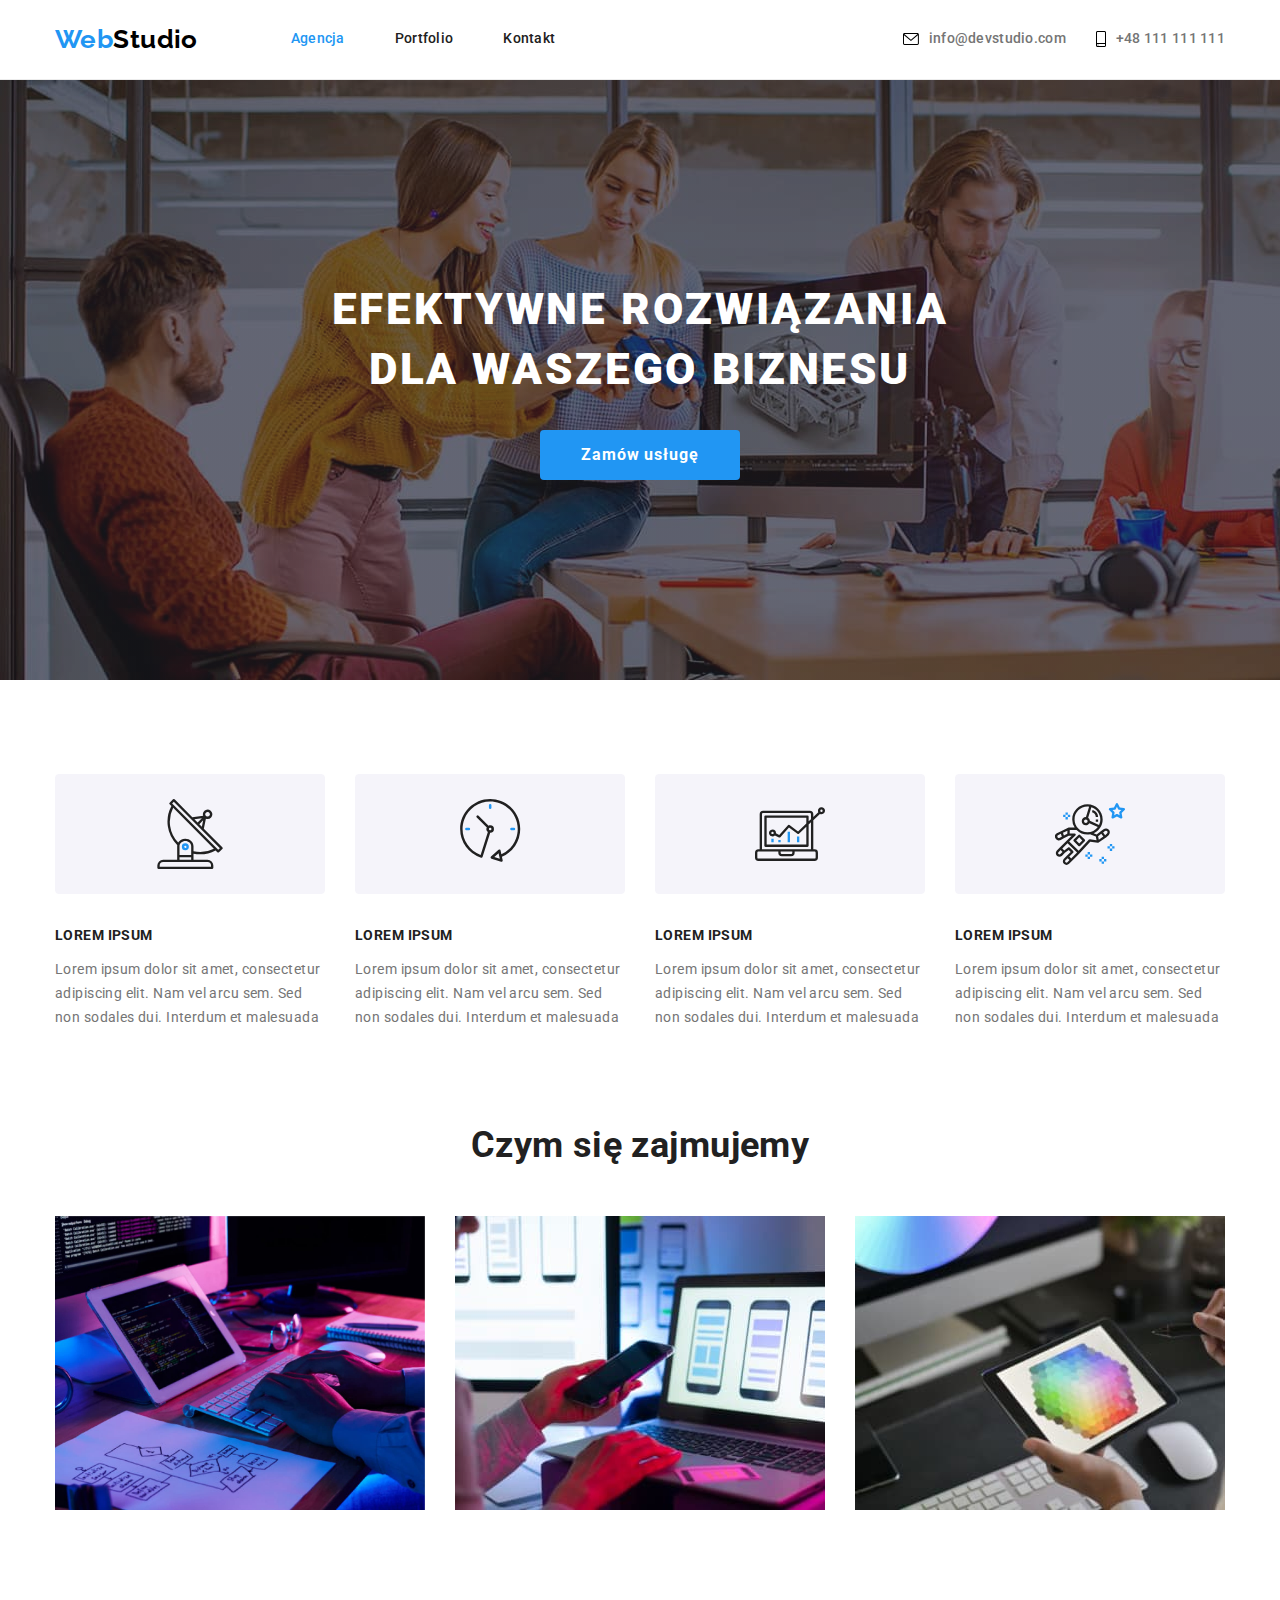
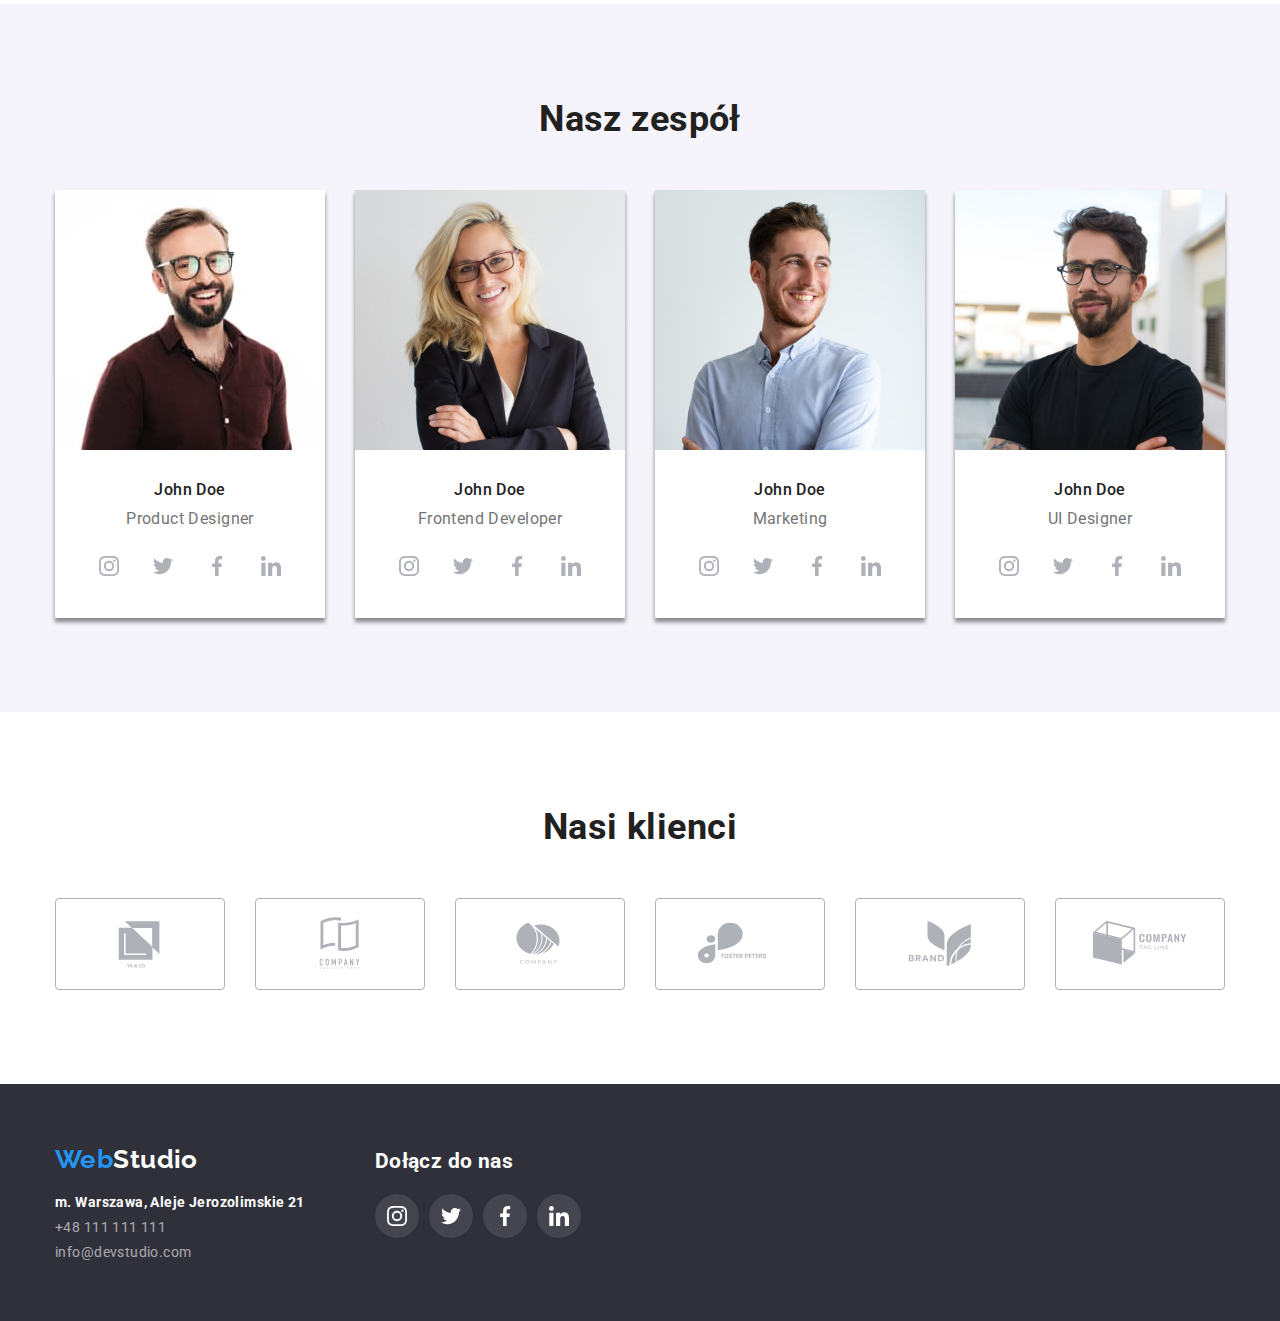
==== index.html @ 37c24026 "clone" ====
<!DOCTYPE html>
<html lang="en">

<head>
  <meta charset="UTF-8" />
  <meta http-equiv="X-UA-Compatible" content="IE=edge" />
  <meta name="viewport" content="width=device-width, initial-scale=1.0" />
  <title>Web Studio</title>
  <link rel="preconnect" href="https://fonts.gstatic.com" />
  <link href="https://fonts.googleapis.com/css2?family=Raleway:wght@700&family=Roboto:wght@400;500;700;900&display=swap"
    rel="stylesheet" />
  <link rel="stylesheet"
    href="https://cdnjs.cloudflare.com/ajax/libs/modern-normalize/1.0.0/modern-normalize.min.css" />

  <link rel="stylesheet" href="./css/styles.css" />
</head>

<body>
  <!--Header-->
  <header class="header">
    <div class="container header-container">
      <nav class="navigation">
        <a class="logo" href="./index.html">
          <span class="logo-style">Web</span>Studio</a>
        <ul class="site-nav link-ul section-item">
          <li class="section-nav">
            <a class="site-nav current link-a-href" href="./index.html">Agencja</a>
          </li>
          <li class="section-nav">
            <a class="site-nav link-a-href" href="./portfolio.html">Portfolio</a>
          </li>
          <li class="section-nav">
            <a class="site-nav link-a-href" href="#">Kontakt</a>
          </li>
        </ul>
      </nav>
      <ul class="contact link-ul section-item section-list">
        <li class="contact-link contact-item">
          <a href="mailto:info@devstudio.com" class="mail-active link-a-href">
            <svg class="contacts-icon mail" width="16" height="12">
              <use href="./images/sprite/icons.svg#icon-envelope"></use>
            </svg>
            info@devstudio.com</a>
        </li>
        <li class="contact-phone contact-item">
          <a href="tel:+48 111 111 111" class="phone-active link-a-href">
            <svg class="contacts-icon phone" width="10" height="16">
              <use href="./images/sprite/icons.svg#icon-smartphone"></use>
            </svg>
            +48 111 111 111</a>
        </li>
      </ul>
    </div>
  </header>

  <!--Main-->
  <section class="hero">
    <div class="container">
      <h1 class="hero-title">Efektywne rozwiązania dla waszego biznesu</h1>
      <button type="button" class="button">Zamów usługę</button>
    </div>
  </section>
  
  <section class="section">
    <div class="container">
  
      <ul class="link-ul section-item section-ul-headline">
        <li class="section-li">
          <div class="headline-div">
            <svg class="headline-icon" width="70" height="70">
              <use href="./images/sprite/icons.svg#icon-antenna"></use>
            </svg>
          </div>
          <h3 class="section-headline">LOREM IPSUM</h3>
          <p class="section-text">
            Lorem ipsum dolor sit amet, consectetur adipiscing elit.
            Nam vel arcu sem. Sed non sodales dui. Interdum et malesuada
          </p>
        </li>
        <li class="section-li">
          <div class="headline-div">
            <svg class="headline-icon" width="70" height="70">
              <use href="./images/sprite/icons.svg#icon-clock"></use>
            </svg>
          </div>
          <h3 class="section-headline">LOREM IPSUM</h3>
          <p class="section-text">
            Lorem ipsum dolor sit amet, consectetur adipiscing elit.
            Nam vel arcu sem. Sed non sodales dui. Interdum et malesuada
          </p>
        </li>
        <li class="section-li">
          <div class="headline-div">
            <svg class="headline-icon" width="70" height="70">
              <use href="./images/sprite/icons.svg#icon-diagram"></use>
            </svg>
          </div>
          <h3 class="section-headline">LOREM IPSUM</h3>
          <p class="section-text">
            Lorem ipsum dolor sit amet, consectetur adipiscing elit.
            Nam vel arcu sem. Sed non sodales dui. Interdum et malesuada
          </p>
        </li>
        <li class="section-li">
          <div class="headline-div">
            <svg class="headline-icon" width="70" height="70">
              <use href="./images/sprite/icons.svg#icon-astronaut"></use>
            </svg>
          </div>
          <h3 class="section-headline">LOREM IPSUM</h3>
          <p class="section-text">
            Lorem ipsum dolor sit amet, consectetur adipiscing elit.
            Nam vel arcu sem. Sed non sodales dui. Interdum et malesuada
          </p>
        </li>
      </ul>
    </div>
  </section>
  
  <section class="section section-padding">
    <div class="container">
      <h2 class="section-title wort-item">Czym się zajmujemy</h2>
      <ul class="link-ul section-item section-ul-photo">
        <li class="section-photo">
          <img src="./images/box-1.jpg" alt="biurko" width="370" height="294" />
        </li>
        <li class="section-photo">
          <img src="./images/box-2.jpg" alt="laptop" width="370" height="294" />
        </li>
        <li class="section-photo">
          <img src="./images/box-3.jpg" alt="tablet" width="370" height="294" />
        </li>
      </ul>
    </div>
  </section>
  
  <section class="section comand-fon">
    <div class="container">
      <h2 class="section-title comand-item">Nasz zespół</h2>
      <ul class="link-ul section-item section-ul-team">
        <li class="section-team">
          <img src="./images/img-4.jpg" alt="Product Designer" width="270" height="260" />
          <div class="team-box">
            <h3 class="section-title-name">John Doe</h3>
            <p lang="eu" class="section-text-name">Product Designer</p>
            <ul class="link-ul team-box-link">
              <li class="section-web">
                <a class="contacts-link" href="#" aria-label="Link do instagram">
                  <svg class="contact-icon" width="20" height="20">
                    <use href="./images/sprite/icons.svg#icon-instagram"></use>
                  </svg>
                </a>
              </li>
              <li class="section-web">
                <a class="contacts-link" href="#" aria-label="Link do Twitter">
                  <svg class="contact-icon" width="20" height="20">
                    <use href="./images/sprite/icons.svg#icon-twitter"></use>
                  </svg>
                </a>
              </li>
  
              <li class="section-web">
                <a class="contacts-link" href="#" aria-label="Link do Facebook">
                  <svg class="contact-icon" width="20" height="20">
                    <use href="./images/sprite/icons.svg#icon-facebook"></use>
                  </svg>
                </a>
              </li>
  
              <li class="section-web">
                <a class="contacts-link" href="#" aria-label="Link do Linkedin">
                  <svg class="contact-icon" width="20" height="20">
                    <use href="./images/sprite/icons.svg#icon-linkedin"></use>
                  </svg>
                </a>
              </li>
            </ul>
          </div>
        </li>
        <li class="section-team">
          <img src="./images/img-2.jpg" alt="Frontend Developer" width="270" height="260" />
          <div class="team-box">
            <h3 class="section-title-name">John Doe</h3>
            <p lang="eu" class="section-text-name">Frontend Developer</p>
            <ul class="link-ul team-box-link">
              <li class="section-web">
                <a class="contacts-link" href="#" aria-label="Link do Instagram">
                  <svg class="contact-icon" width="20" height="20">
                    <use href="./images/sprite/icons.svg#icon-instagram"></use>
                  </svg>
                </a>
              </li>
              <li class="section-web">
                <a class="contacts-link" href="#" aria-label="Link do twitter">
                  <svg class="contact-icon" width="20" height="20">
                    <use href="./images/sprite/icons.svg#icon-twitter"></use>
                  </svg>
                </a>
              </li>
  
              <li class="section-web">
                <a class="contacts-link" href="#" aria-label="Link do Facebook">
                  <svg class="contact-icon" width="20" height="20">
                    <use href="./images/sprite/icons.svg#icon-facebook"></use>
                  </svg>
                </a>
              </li>
  
              <li class="section-web">
                <a class="contacts-link" href="#" aria-label="Link do Linkedin">
                  <svg class="contact-icon" width="20" height="20">
                    <use href="./images/sprite/icons.svg#icon-linkedin"></use>
                  </svg>
                </a>
              </li>
            </ul>
          </div>
        </li>
        <li class="section-team">
          <img src="./images/img-1.jpg" alt="Marketing" width="270" height="260" />
          <div class="team-box">
            <h3 class="section-title-name">John Doe</h3>
            <p lang="eu" class="section-text-name">Marketing</p>
            <ul class="link-ul team-box-link">
              <li class="section-web">
                <a class="contacts-link" href="#" aria-label="Link do Instagram">
                  <svg class="contact-icon" width="20" height="20">
                    <use href="./images/sprite/icons.svg#icon-instagram"></use>
                  </svg>
                </a>
              </li>
              <li class="section-web">
                <a class="contacts-link" href="#" aria-label="Link do Twitter">
                  <svg class="contact-icon" width="20" height="20">
                    <use href="./images/sprite/icons.svg#icon-twitter"></use>
                  </svg>
                </a>
              </li>
  
              <li class="section-web">
                <a class="contacts-link" href="#" aria-label="Link do Facebook">
                  <svg class="contact-icon" width="20" height="20">
                    <use href="./images/sprite/icons.svg#icon-facebook"></use>
                  </svg>
                </a>
              </li>
  
              <li class="section-web">
                <a class="contacts-link" href="#" aria-label="Link do Linkedin">
                  <svg class="contact-icon" width="20" height="20">
                    <use href="./images/sprite/icons.svg#icon-linkedin"></use>
                  </svg>
                </a>
              </li>
            </ul>
          </div>
        </li>
        <li class="section-team">
          <img src="./images/img-3.jpg" alt="UI Designer" width="270" height="260" />
          <div class="team-box">
            <h3 class="section-title-name">John Doe</h3>
            <p lang="eu" class="section-text-name">UI Designer</p>
            <ul class="link-ul team-box-link">
              <li class="section-web">
                <a class="contacts-link" href="#" aria-label="Link do Instagram">
                  <svg class="contact-icon" width="20" height="20">
                    <use href="./images/sprite/icons.svg#icon-instagram"></use>
                  </svg>
                </a>
              </li>
              <li class="section-web">
                <a class="contacts-link" href="#" aria-label="Link do Twitter">
                  <svg class="contact-icon" width="20" height="20">
                    <use href="./images/sprite/icons.svg#icon-twitter"></use>
                  </svg>
                </a>
              </li>
  
              <li class="section-web">
                <a class="contacts-link" href="#" aria-label="Link do Facebook">
                  <svg class="contact-icon" width="20" height="20">
                    <use href="./images/sprite/icons.svg#icon-facebook"></use>
                  </svg>
                </a>
              </li>
  
              <li class="section-web">
                <a class="contacts-link" href="#" aria-label="Link do Linkedin">
                  <svg class="contact-icon" width="20" height="20">
                    <use href="./images/sprite/icons.svg#icon-linkedin"></use>
                  </svg>
                </a>
              </li>
            </ul>
          </div>
        </li>
      </ul>
    </div>
  </section>
  
  <!-- Partners -->
  <section class="partner section">
    <div class="container">
      <h2 class="title-partner">Nasi klienci</h2>
      <ul class="link-ul item-partner">
        <li class="section-partner">
          <a href="./" class="partnet-link">
            <svg class="link-icon" width="106" height="60">
              <use href="./images/sprite/icons.svg#icon-logo-sixth"></use>
            </svg>
          </a>
        </li>
        <li class="section-partner">
          <a href="./" class="partnet-link">
            <svg class="link-icon" width="106" height="60">
              <use href="./images/sprite/icons.svg#icon-logo-fifth"></use>
            </svg>
          </a>
        </li>
        <li class="section-partner">
          <a href="./" class="partnet-link">
            <svg class="link-icon" width="106" height="60">
              <use href="./images/sprite/icons.svg#icon-logo-fourth"></use>
            </svg>
          </a>
        </li>
        <li class="section-partner">
          <a href="./" class="partnet-link">
            <svg class="link-icon" width="106" height="60">
              <use href="./images/sprite/icons.svg#icon-logo-third"></use>
            </svg>
          </a>
        </li>
        <li class="section-partner">
          <a href="./" class="partnet-link">
            <svg class="link-icon" width="106" height="60">
              <use href="./images/sprite/icons.svg#icon-logo-second"></use>
            </svg>
          </a>
        </li>
        <li class="section-partner">
          <a href="./" class="partnet-link">
            <svg class="link-icon" width="106" height="60">
              <use href="./images/sprite/icons.svg#icon-logo-first"></use>
            </svg>
          </a>
        </li>
      </ul>
    </div>
  </section>
  </main>

  <!--footer-->
      <footer class="footer">
        <div class="container box">
          <div class="box-one">
            <a class="logo-footer" href="./index.html">
              <span class="logo-style">Web</span>Studio</a>
            <address>
              <ul class="link-ul section-item-footer">
                <li class="footer-text section-footer">
                  <a href="https://goo.gl/maps/VcPTf6uv3HtVNKEU8" target="_blank" rel="noopener noreferrer"
                    class="footer-address link-a-href">m. Warszawa, Aleje Jerozolimskie 21
                  </a>
                </li>
                <li class="section-footer">
                  <a href="tel:+48111111111" class="footer-phone link-a-href">+48 111 111 111</a>
                </li>
                <li class="section-footer">
                  <a href="mailto:info@example.com" class="footer-mail link-a-href">info@devstudio.com</a>
                </li>
              </ul>
            </address>
          </div>
      
          <div class="container-join">
            <h2 class="footer-text">Dołącz do nas</h2>
            <ul class="link-ul join-ul section-item-footer">
              <li class="join-title section-footer">
                <a class="join-link" href="#" aria-label="link do Instagram">
                  <svg class="join-icon" width="20" height="20">
                    <use href="./images/sprite/icons.svg#icon-instagram"></use>
                  </svg>
                </a>
              </li>
              <li class="join-title section-footer">
                <a class="join-link" href="#" aria-label="link do Twitter">
                  <svg class="join-icon" width="20" height="20">
                    <use href="./images/sprite/icons.svg#icon-twitter"></use>
                  </svg>
                </a>
              </li>
              <li class="join-title section-footer">
                <a class="join-link" href="#" aria-label="link do Facebook">
                  <svg class="join-icon" width="20" height="20">
                    <use href="./images/sprite/icons.svg#icon-facebook"></use>
                  </svg>
                </a>
              </li>
              <li class="join-title section-footer">
                <a class="join-link" href="#" aria-label="Link do Linkedin">
                  <svg class="join-icon" width="20" height="20">
                    <use href="./images/sprite/icons.svg#icon-linkedin"></use>
                  </svg>
                </a>
              </li>
            </ul>
          </div>
        </div>
      </footer>
</body>

</html>
---- css/styles.css ----
:root {
  --accent-color: #2196f3;
  --primary-text-color: #757575;
  --section-text-color: #212121;
  --primary-white-color: #ffffff;
  --primary-black-color: #000000;
  --primary-heder-footer-color: #2f303a;
  --button-second-color: #188ce8;
  --button-galery-box: #f5f4fa;
  --border-color: #ececec;
  --border-second-color: #afb1b8;
  --main-font: 'Roboto', sans-serif;
  --secondary-font: 'Raleway', sans-serif;
}

body {
  color: var(--primary-text-color);
  font-family: var(--main-font), sans-serif;
  font-weight: 400;
  font-size: 14px;
  line-height: 1.14;
  letter-spacing: 0.03em;
  list-style: none;
  text-decoration: none;
}

a,
li {
  text-decoration: none;
  list-style: none;
}

button {
  cursor: pointer;
}

/* ===geometria=== */

/* ===reset=== */
h1,
h2,
h3,
h4,
h5,
h6,
p {
  margin-top: 0;
  margin-bottom: 0;
}

ul,
ol {
  margin-top: 0;
  margin-bottom: 0;
  padding-left: 0;
}

img {
  display: block;
}

/* ===kontenery=== */

.container {
  width: 1200px;
  margin: 0 auto;
  padding-left: 15px;
  padding-right: 15px;
}

.section {
  padding-top: 94px;
}

/* nagłówek */
.header-container,
.navigation,
.section-item,
.contact-info {
  display: flex;
  align-items: center;
}

/* ===nav=== */
.site-nav {
  color: var(--section-text-color);
  font-weight: 500;
  letter-spacing: 0.02em;
  text-decoration: none;
}
.site-nav .current {
  color: var(--accent-color);
}

.site-nav:hover,
.site-nav:focus {
  color: var(--accent-color);
}

.header {
  padding-top: 24px;
  padding-bottom: 24px;
  border-bottom: 1px solid var(--border-color);
}

/*__________________________________ linki nawigacjyjne_______________________________ */
.site-nav {
  color: var(--section-text-color);
}

.mail-active,
.phone-active {
  color: var(--primary-text-color);
}

/* ______________________________________HEADER____________________________________________ */
.contact-link .mail-active,
.contact-phone .phone-active {
  font-weight: 500;
  letter-spacing: 0.02em;
}

.mail-active,
.phone-active {
  display: flex;
  align-items: center;
}

.mail-active:hover,
.mail-active:focus,
.phone-active:hover,
.phone-active:focus {
  color: var(--accent-color);
  fill: var(--accent-color);
}

/* _____________________________________kontakty HEADER___________________________________ */
.section-list {
  margin-left: auto;
}

.contact-item:not(:last-child) {
  margin-right: 30px;
}
.section-nav:not(:last-child) {
  margin-right: 50px;
}

.contacts-icon {
  margin-right: 10px;
  color: var(--primary-text-color);
}

/* _____________________________________________HERO_______________________________________ */
.hero {
  text-align: center;
  padding-top: 200px;
  padding-bottom: 200px;
  background-color: var(--primary-heder-footer-color);
  flex-grow: 1;
  background-image: linear-gradient(rgba(47, 48, 58, 0.4), rgba(47, 48, 58, 0.4)),
    url('../images/img-hero.jpg');
  background-size: cover;
  max-width: 1600px;
}

.hero-title {
  color: var(--primary-white-color);
  font-weight: 900;
  font-size: 44px;
  line-height: 1.36;
  text-transform: uppercase;
  letter-spacing: 0.06em;
  width: 696px;
  margin-bottom: 30px;
  margin-left: auto;
  margin-right: auto;
}

/* ____________________________________________BUTTONS_________________________________ */
.button {
  color: var(--primary-white-color);
  background-color: var(--accent-color);
  font-family: inherit;
  font-weight: 700;
  font-size: 16px;
  line-height: 1.9;
  letter-spacing: 0.06em;
  text-decoration: none;
  cursor: pointer;
  width: 200px;
  border-radius: 4px;
  border: none;
  padding-top: 10px;
  padding-bottom: 10px;
}

.button:hover,
.button:focus {
  color: var(--primary-white-color);
  background-color: var(--button-second-color);
}

/* _________________________________________LOGO_________________________________________ */
.logo {
  color: var(--primary-black-color);
  font-family: var(--secondary-font);
  font-weight: 700;
  font-size: 26px;
  line-height: 1.19;
  text-decoration: none;
  margin-right: 93px;
}

.logo-footer {
  color: var(--primary-white-color);
  font-family: var(--secondary-font);
  font-weight: 700;
  font-size: 26px;
  line-height: 1.19;
  text-decoration: none;
  display: block;
  margin-bottom: 20px;
}

.logo-style {
  color: var(--accent-color);
}

/* ________________________________Style tekstów w sekcjach_______________________________ */

.section-headline {
  color: var(--section-text-color);
  text-transform: uppercase;
  font-weight: 700;
  font-size: 14px;
  line-height: 1.71;
  margin-bottom: 10px;
}

.section-text {
  line-height: 1.71;
}

.section-title {
  color: var(--section-text-color);
  font-weight: 700;
  font-size: 36px;
  line-height: 1.17;
  text-align: center;
}

.section-li {
  flex-wrap: wrap;
  justify-content: space-between;
  margin-top: 30px;
  margin-left: 30px;
}

.section-ul-headline {
  margin-top: -30px;
  margin-left: -30px;
}
/* dekoracja kolorów i ikon */
.headline-flex {
  display: flex;
}

.section-li {
  margin-top: 30px;
  margin-left: 30px;
  display: block;
  justify-content: space-between;
}

.section-li {
  width: 270px;
  box-sizing: border-box;
}

.section-ul-headline {
  margin-top: -30px;
  margin-left: -30px;
}

.headline-div {
  height: 120px;
  display: flex;
  align-items: center;
  justify-content: center;
  background-color: var(--button-galery-box);
  border: 1px solid var(--button-galery-box);
  border-radius: 4px;
  margin-bottom: 30px;
}
/* ____________________________________zdjęcia______________________________________ */
.wort-item {
  margin-bottom: 50px;
}
.section-padding {
  padding-bottom: 94px;
}

.section-ul-photo {
  flex-wrap: wrap;
  justify-content: space-between;
}
.section-photo + .section-photo {
  margin-left: 30px;
}

/* _____________________Nasz zaspół_______________________ */
.comand-item {
  margin-bottom: 50px;
}
.section-team {
  flex-wrap: wrap;
  margin-top: 30px;
  margin-left: 30px;
  background-color: var(--primary-white-color);
  box-shadow: 0px 4px 4px rgba(0, 0, 0, 0.25), 0px 4px 4px rgba(0, 0, 0, 0.25);
}

.section-ul-team {
  margin-top: -30px;
  margin-left: -30px;
}

.team-box {
  padding-top: 30px;
  padding-bottom: 30px;
  padding-left: 32px;
  padding-right: 32px;
}

.team-box-link {
  display: flex;
  justify-content: space-between;
}

/* __________________________________Team______________________________________ */
.comand-fon {
  background-color: var(--button-galery-box);
  margin-bottom: 0;
  padding-bottom: 94px;
}

.section-title-name {
  color: var(--section-text-color);
  font-weight: 500;
  font-size: 16px;
  line-height: 1.19;
  text-align: center;
  margin-bottom: 10px;
}

.section-text-name {
  font-size: 16px;
  line-height: 1.19;
  text-align: center;
  margin-bottom: 16px;
}

.contact-icon {
  color: var(--border-second-color);
}

.contacts-link {
  display: flex;
  align-items: center;
  justify-content: center;
  width: 44px;
  height: 44px;
  border-radius: 50%;
  fill: #afb1b8;
}

.contact-icon:hover,
.contact-icon:focus {
  fill: var(--primary-white-color);
  color: var(--primary-white-color);
}

.contacts-link:hover,
.contacts-link:focus {
  background-color: var(--accent-color);
  fill: var(--primary-white-color);
}

/* nasi partnerzy */
.partner {
  margin-bottom: 0;
  padding-bottom: 94px;
}

.title-partner {
  color: var(--section-text-color);
  font-weight: 700;
  font-size: 36px;
  line-height: 1.17;
  text-align: center;
  margin-bottom: 50px;
}

.item-partner {
  display: flex;
  justify-content: space-between;
  margin-left: -30px;
}

.section-partner {
  margin-left: 30px;
}

.partnet-link {
  fill: var(--border-second-color);
  border: 1px solid var(--border-second-color);
  border-radius: 4px;
  width: 170px;
  height: 92px;
  display: flex;
  align-items: center;
  justify-content: center;
}

.partnet-link:hover,
.partnet-link:focus {
  border-color: var(--accent-color);
  box-shadow: 0px 4px 4px rgba(0, 0, 0, 0.25), 0px 4px 4px rgba(0, 0, 0, 0.25);
  fill: var(--accent-color);
}

.link-icon {
  color: var(--border-second-color);
}
/* _______________________________________FOOTER__________________________ */

.section-footer:not(:last-child) {
  margin-bottom: 9px;
}

/* _____________________________________FOOTER_____________________________________________*/
.footer {
  background-color: var(--primary-heder-footer-color);
  margin-left: auto;
  margin-right: auto;
  padding-top: 60px;
  padding-bottom: 60px;
}

.footer-address {
  color: var(--primary-white-color);
}
.footer-phone,
.footer-mail {
  color: rgba(255, 255, 255, 0.6);
}

.footer-address,
.footer-phone,
.footer-mail {
  font-style: normal;
  text-decoration: none;
}

.footer-address:hover,
.footer-address:focus,
.footer-phone:hover,
.footer-phone:focus,
.footer-mail:hover,
.footer-mail:focus {
  color: var(--accent-color);
  text-decoration: none;
}

.footer-text {
  font-weight: 700;
  margin-bottom: 20px;
  color: var(--primary-white-color);
}
.box {
  display: flex;
  align-items: baseline;
}

.box-one {
  margin-right: 70px;
}

.join-ul {
  display: flex;
}

.join-link {
  display: flex;
  align-items: center;
  justify-content: center;
  width: 44px;
  height: 44px;
  border-radius: 50%;
  fill: var(--primary-white-color);
}

.join-icon {
  color: var(--primary-white-color);
}

.join-title {
  width: 44px;
  height: 44px;
  margin-right: 10px;
  border-radius: 50%;
  background: rgba(255, 255, 255, 0.1);
}

.join-link:hover,
.join-link:focus {
  background-color: var(--accent-color);
  fill: var(--primary-white-color);
}

/* _____________________________________nawigacja_____________________________________ */
.section-photo-item {
  padding-top: 94px;
  padding-bottom: 94px;
}

.section-ul-portfolio {
  display: flex;
  justify-content: center;
  margin-bottom: 50px;
}
.section-li-btn:not(:last-child) {
  margin-right: 8px;
}

/* _____________________________________Galery box_____________________________________*/
.galery-box {
  padding-left: 24px;
  padding-right: 24px;
  padding-top: 20px;
  padding-bottom: 20px;
  border: 1px solid var(--border-color);
  border-top: none;
}

.section-ul-galery {
  display: flex;
  flex-wrap: wrap;
  margin-top: -30px;
  margin-left: -30px;
}

.section-li-galery {
  flex-wrap: wrap;
  margin-top: 30px;
  margin-left: 30px;
}

.galery-link {
  display: block;
}

.galery-link:hover,
.galery-link:focus {
  box-shadow: 0px 1px 1px rgba(0, 0, 0, 0.12), 0px 4px 4px rgba(0, 0, 0, 0.06),
    1px 4px 6px rgba(0, 0, 0, 0.16);
}

/*_____________________________________Galeria fotosów _____________________________________ */
.section-title-galery {
  color: var(--section-text-color);
  font-weight: 700;
  font-size: 18px;
  line-height: 2;
  letter-spacing: 0.06em;
  padding-bottom: 4px;
}

.section-text-galery {
  background-color: var(--primary-white-color);
  color: var(--primary-text-color);
  font-size: 16px;
  line-height: 1.88;
}

/* _____________________________________Galeria buttonów_____________________________________ */
.button-galery {
  color: var(--section-text-color);
  background-color: var(--button-galery-box);
  font-family: inherit;
  font-weight: 500;
  font-size: 16px;
  line-height: 1.63;
  text-align: center;
  border-color: transparent;
  border-radius: 4px;
  padding: 6px 22px;
}
.button-galery:hover,
.button-galery:focus {
  color: var(--primary-white-color);
  background-color: var(--button-second-color);
  box-shadow: 0px 3px 1px rgba(0, 0, 0, 0.1), 0px 1px 2px rgba(0, 0, 0, 0.08),
    0px 2px 2px rgba(0, 0, 0, 0.12);
}
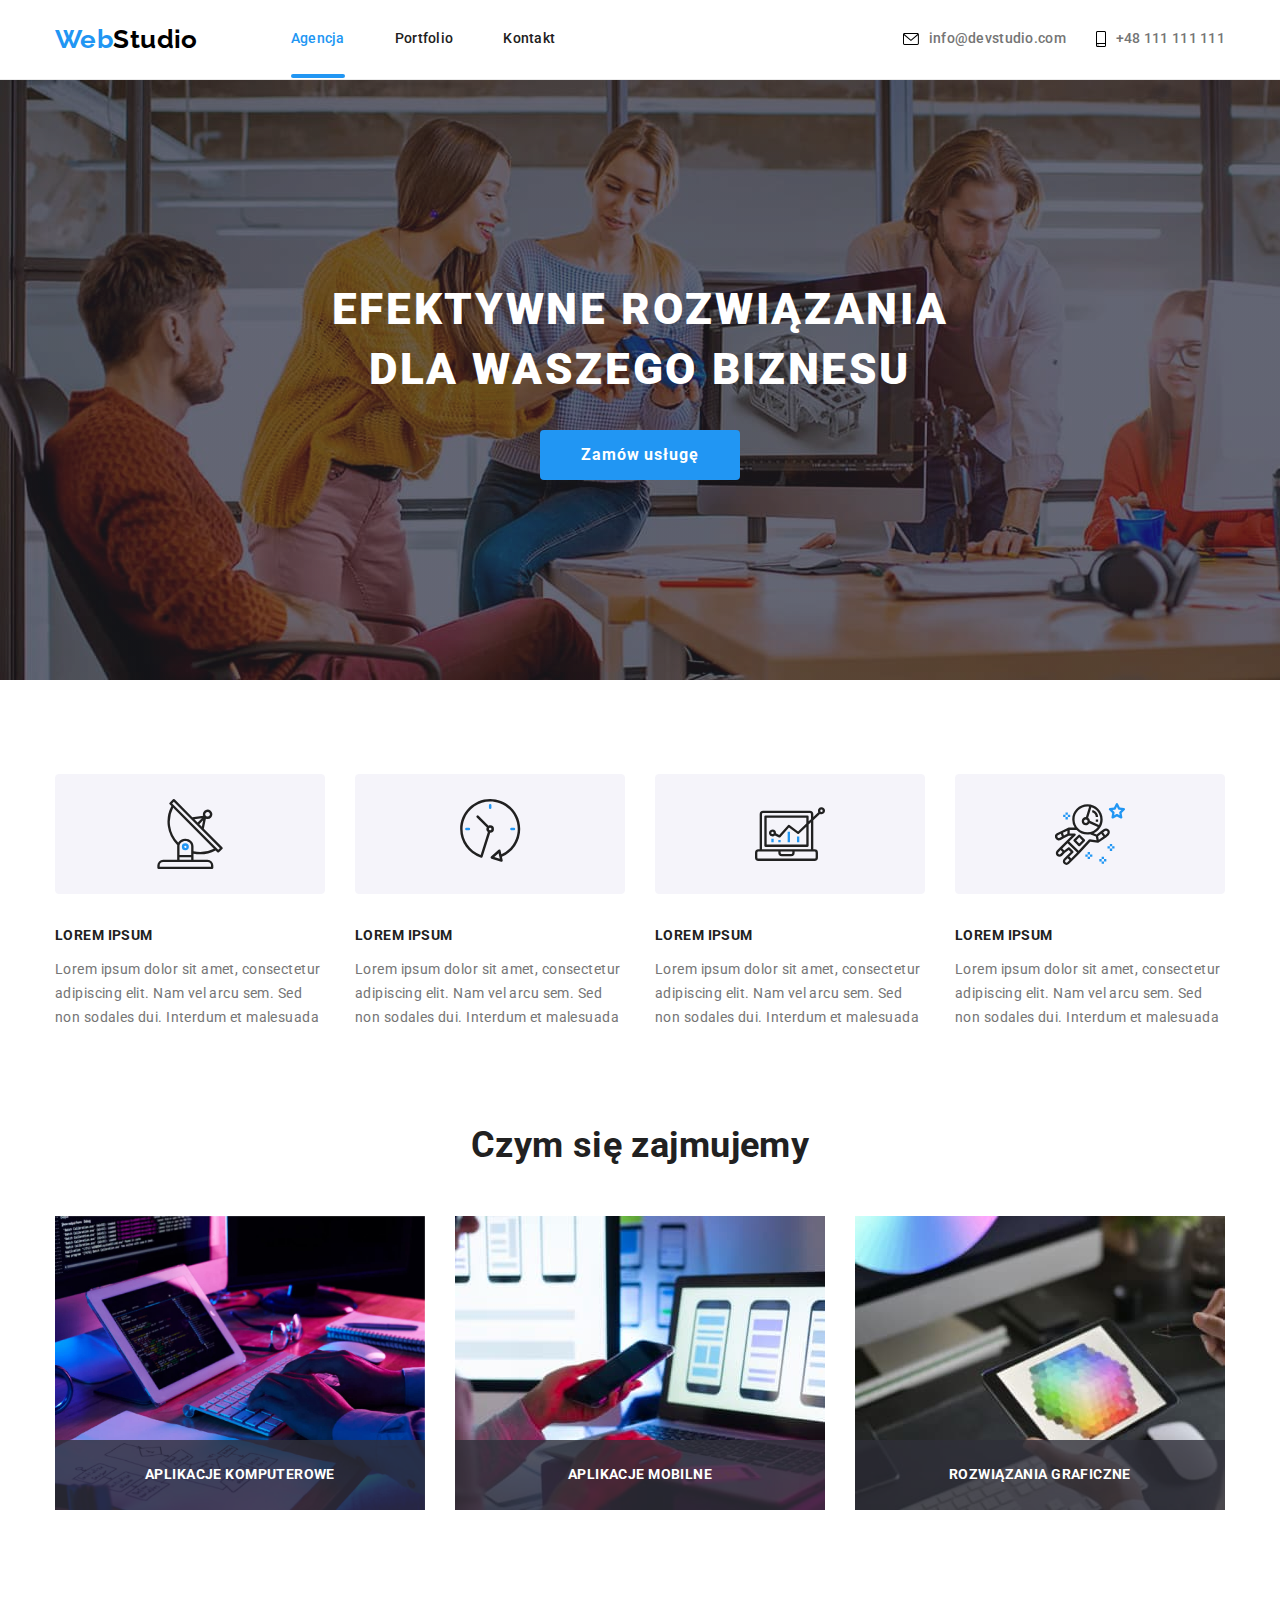
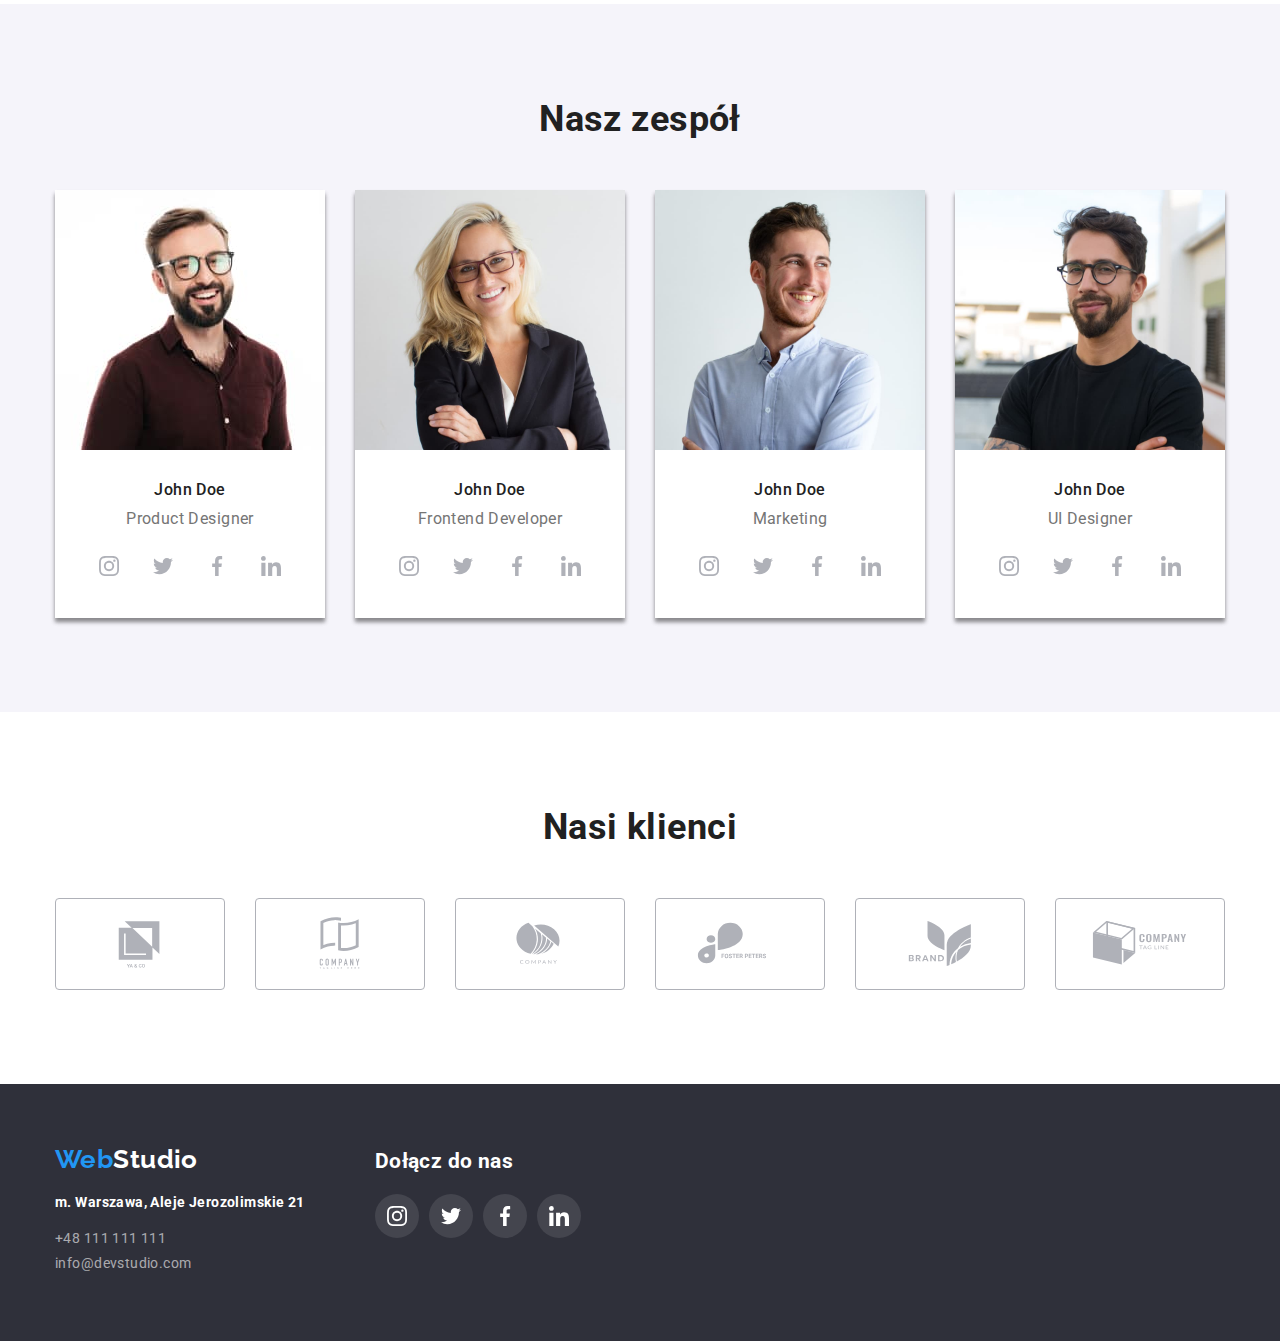
==== commit 761f1fa6: "update" ====
--- a/index.html
+++ b/index.html
@@ -24,13 +24,13 @@
           <span class="logo-style">Web</span>Studio</a>
         <ul class="site-nav link-ul section-item">
           <li class="section-nav">
-            <a class="site-nav current link-a-href" href="./index.html">Agencja</a>
+            <a class="site-nav current link-a-href section-after" href="./index.html">Agencja</a>
           </li>
           <li class="section-nav">
-            <a class="site-nav link-a-href" href="./portfolio.html">Portfolio</a>
+            <a class="site-nav link-a-href section-after" href="./portfolio.html">Portfolio</a>
           </li>
           <li class="section-nav">
-            <a class="site-nav link-a-href" href="#">Kontakt</a>
+            <a class="site-nav link-a-href section-after" href="#">Kontakt</a>
           </li>
         </ul>
       </nav>
@@ -57,13 +57,12 @@
   <section class="hero">
     <div class="container">
       <h1 class="hero-title">Efektywne rozwiązania dla waszego biznesu</h1>
-      <button type="button" class="button">Zamów usługę</button>
+      <button type="button" data-modal-open class="button">Zamów usługę</button>
     </div>
   </section>
-  
+
   <section class="section">
     <div class="container">
-  
       <ul class="link-ul section-item section-ul-headline">
         <li class="section-li">
           <div class="headline-div">
@@ -116,24 +115,34 @@
       </ul>
     </div>
   </section>
-  
+
   <section class="section section-padding">
     <div class="container">
       <h2 class="section-title wort-item">Czym się zajmujemy</h2>
       <ul class="link-ul section-item section-ul-photo">
         <li class="section-photo">
-          <img src="./images/box-1.jpg" alt="biurko" width="370" height="294" />
+          <div>
+
+            <img src="./images/box-1.jpg" alt="biurko" width="370" height="294" />
+            <p class="overlay-photo">Aplikacje komputerowe</p>
+          </div>
         </li>
         <li class="section-photo">
-          <img src="./images/box-2.jpg" alt="laptop" width="370" height="294" />
+          <div>
+            <img src="./images/box-2.jpg" alt="laptop" width="370" height="294" />
+            <p class="overlay-photo">Aplikacje mobilne</p>
+          </div>
         </li>
         <li class="section-photo">
-          <img src="./images/box-3.jpg" alt="tablet" width="370" height="294" />
+          <div>
+            <img src="./images/box-3.jpg" alt="tablet" width="370" height="294" />
+            <p class="overlay-photo">Rozwiązania graficzne</p>
+          </div>
         </li>
       </ul>
     </div>
   </section>
-  
+
   <section class="section comand-fon">
     <div class="container">
       <h2 class="section-title comand-item">Nasz zespół</h2>
@@ -158,7 +167,7 @@
                   </svg>
                 </a>
               </li>
-  
+
               <li class="section-web">
                 <a class="contacts-link" href="#" aria-label="Link do Facebook">
                   <svg class="contact-icon" width="20" height="20">
@@ -166,7 +175,7 @@
                   </svg>
                 </a>
               </li>
-  
+
               <li class="section-web">
                 <a class="contacts-link" href="#" aria-label="Link do Linkedin">
                   <svg class="contact-icon" width="20" height="20">
@@ -197,7 +206,7 @@
                   </svg>
                 </a>
               </li>
-  
+
               <li class="section-web">
                 <a class="contacts-link" href="#" aria-label="Link do Facebook">
                   <svg class="contact-icon" width="20" height="20">
@@ -205,7 +214,7 @@
                   </svg>
                 </a>
               </li>
-  
+
               <li class="section-web">
                 <a class="contacts-link" href="#" aria-label="Link do Linkedin">
                   <svg class="contact-icon" width="20" height="20">
@@ -236,7 +245,7 @@
                   </svg>
                 </a>
               </li>
-  
+
               <li class="section-web">
                 <a class="contacts-link" href="#" aria-label="Link do Facebook">
                   <svg class="contact-icon" width="20" height="20">
@@ -244,7 +253,7 @@
                   </svg>
                 </a>
               </li>
-  
+
               <li class="section-web">
                 <a class="contacts-link" href="#" aria-label="Link do Linkedin">
                   <svg class="contact-icon" width="20" height="20">
@@ -275,7 +284,7 @@
                   </svg>
                 </a>
               </li>
-  
+
               <li class="section-web">
                 <a class="contacts-link" href="#" aria-label="Link do Facebook">
                   <svg class="contact-icon" width="20" height="20">
@@ -283,7 +292,7 @@
                   </svg>
                 </a>
               </li>
-  
+
               <li class="section-web">
                 <a class="contacts-link" href="#" aria-label="Link do Linkedin">
                   <svg class="contact-icon" width="20" height="20">
@@ -297,7 +306,7 @@
       </ul>
     </div>
   </section>
-  
+
   <!-- Partners -->
   <section class="partner section">
     <div class="container">
@@ -351,63 +360,74 @@
   </main>
 
   <!--footer-->
-      <footer class="footer">
-        <div class="container box">
-          <div class="box-one">
-            <a class="logo-footer" href="./index.html">
-              <span class="logo-style">Web</span>Studio</a>
-            <address>
-              <ul class="link-ul section-item-footer">
-                <li class="footer-text section-footer">
-                  <a href="https://goo.gl/maps/VcPTf6uv3HtVNKEU8" target="_blank" rel="noopener noreferrer"
-                    class="footer-address link-a-href">m. Warszawa, Aleje Jerozolimskie 21
-                  </a>
-                </li>
-                <li class="section-footer">
-                  <a href="tel:+48111111111" class="footer-phone link-a-href">+48 111 111 111</a>
-                </li>
-                <li class="section-footer">
-                  <a href="mailto:info@example.com" class="footer-mail link-a-href">info@devstudio.com</a>
-                </li>
-              </ul>
-            </address>
-          </div>
-      
-          <div class="container-join">
-            <h2 class="footer-text">Dołącz do nas</h2>
-            <ul class="link-ul join-ul section-item-footer">
-              <li class="join-title section-footer">
-                <a class="join-link" href="#" aria-label="link do Instagram">
-                  <svg class="join-icon" width="20" height="20">
-                    <use href="./images/sprite/icons.svg#icon-instagram"></use>
-                  </svg>
-                </a>
-              </li>
-              <li class="join-title section-footer">
-                <a class="join-link" href="#" aria-label="link do Twitter">
-                  <svg class="join-icon" width="20" height="20">
-                    <use href="./images/sprite/icons.svg#icon-twitter"></use>
-                  </svg>
-                </a>
-              </li>
-              <li class="join-title section-footer">
-                <a class="join-link" href="#" aria-label="link do Facebook">
-                  <svg class="join-icon" width="20" height="20">
-                    <use href="./images/sprite/icons.svg#icon-facebook"></use>
-                  </svg>
-                </a>
-              </li>
-              <li class="join-title section-footer">
-                <a class="join-link" href="#" aria-label="Link do Linkedin">
-                  <svg class="join-icon" width="20" height="20">
-                    <use href="./images/sprite/icons.svg#icon-linkedin"></use>
-                  </svg>
-                </a>
-              </li>
-            </ul>
-          </div>
-        </div>
-      </footer>
+  <footer class="footer">
+    <div class="container box">
+      <div class="box-one">
+        <a class="logo-footer" href="./index.html">
+          <span class="logo-style">Web</span>Studio</a>
+        <address>
+          <ul class="link-ul section-item-footer">
+            <li class="footer-text section-footer">
+              <a href="https://goo.gl/maps/VcPTf6uv3HtVNKEU8" target="_blank" rel="noopener noreferrer"
+                class="footer-address link-a-href">m. Warszawa, Aleje Jerozolimskie 21
+              </a>
+            </li>
+            <li class="section-footer">
+              <a href="tel:+48111111111" class="footer-phone link-a-href">+48 111 111 111</a>
+            </li>
+            <li class="section-footer">
+              <a href="mailto:info@example.com" class="footer-mail link-a-href">info@devstudio.com</a>
+            </li>
+          </ul>
+        </address>
+      </div>
+
+      <div class="container-join">
+        <h2 class="footer-text">Dołącz do nas</h2>
+        <ul class="link-ul join-ul section-item-footer">
+          <li class="join-title section-footer">
+            <a class="join-link" href="#" aria-label="link do Instagram">
+              <svg class="join-icon" width="20" height="20">
+                <use href="./images/sprite/icons.svg#icon-instagram"></use>
+              </svg>
+            </a>
+          </li>
+          <li class="join-title section-footer">
+            <a class="join-link" href="#" aria-label="link do Twitter">
+              <svg class="join-icon" width="20" height="20">
+                <use href="./images/sprite/icons.svg#icon-twitter"></use>
+              </svg>
+            </a>
+          </li>
+          <li class="join-title section-footer">
+            <a class="join-link" href="#" aria-label="link do Facebook">
+              <svg class="join-icon" width="20" height="20">
+                <use href="./images/sprite/icons.svg#icon-facebook"></use>
+              </svg>
+            </a>
+          </li>
+          <li class="join-title section-footer">
+            <a class="join-link" href="#" aria-label="Link do Linkedin">
+              <svg class="join-icon" width="20" height="20">
+                <use href="./images/sprite/icons.svg#icon-linkedin"></use>
+              </svg>
+            </a>
+          </li>
+        </ul>
+      </div>
+    </div>
+  </footer>
+  <!--animacja-->
+  <div class="backdrop is-hidden" data-modal>
+    <div class="modal">
+      <button type="button" data-modal-close class="close-btn">
+        <svg class="join-icon" width="18" height="18">
+          <use href="./images/sprite/symbol-defs.svg#icon-close-black-18dp-2-1"></use>
+        </svg>
+      </button>
+    </div>
+  </div>
+  <script src="./js/modal.js"></script>
 </body>
 
 </html>--- a/css/styles.css
+++ b/css/styles.css
@@ -20,8 +20,6 @@
   font-size: 14px;
   line-height: 1.14;
   letter-spacing: 0.03em;
-  list-style: none;
-  text-decoration: none;
 }
 
 a,
@@ -87,9 +85,11 @@
   font-weight: 500;
   letter-spacing: 0.02em;
   text-decoration: none;
+  transition: color 250ms cubic-bezier(0.4, 0, 0.2, 1);
 }
 .site-nav .current {
   color: var(--accent-color);
+  transition: color 250ms cubic-bezier(0.4, 0, 0.2, 1);
 }
 
 .site-nav:hover,
@@ -103,6 +103,23 @@
   border-bottom: 1px solid var(--border-color);
 }
 
+/*__________________________________zastosowanie pseudoelementu_______________________*/
+
+.section-after {
+  position: relative;
+}
+
+.current::after {
+  content: ' ';
+  display: block;
+  background-color: var(--accent-color);
+  width: 100%;
+  height: 4px;
+  border-radius: 2px;
+  margin-top: 28px;
+  position: absolute;
+  bottom: -32px;
+}
 /*__________________________________ linki nawigacjyjne_______________________________ */
 .site-nav {
   color: var(--section-text-color);
@@ -124,6 +141,7 @@
 .phone-active {
   display: flex;
   align-items: center;
+  transition: color 250ms cubic-bezier(0.4, 0, 0.2, 1), fill 250ms cubic-bezier(0.4, 0, 0.2, 1);
 }
 
 .mail-active:hover,
@@ -193,6 +211,8 @@
   border: none;
   padding-top: 10px;
   padding-bottom: 10px;
+  transition: color 250ms cubic-bezier(0.4, 0, 0.2, 1),
+    background-color 250ms cubic-bezier(0.4, 0, 0.2, 1);
 }
 
 .button:hover,
@@ -248,6 +268,24 @@
   font-size: 36px;
   line-height: 1.17;
   text-align: center;
+}
+
+.visually-hidden {
+  position: absolute;
+  width: 1px;
+  height: 1px;
+  margin: -1px;
+  padding: 0;
+  border: 0;
+
+  white-space: nowrap;
+  clip-path: inset(100%);
+  clip: rect(0 0 0 0);
+  overflow: hidden;
+}
+
+.headline-flex {
+  display: flex;
 }
 
 .section-li {
@@ -307,6 +345,25 @@
 }
 .section-photo + .section-photo {
   margin-left: 30px;
+}
+
+.section-photo {
+  position: relative;
+}
+
+.overlay-photo {
+  font-weight: 700;
+  text-transform: uppercase;
+  color: var(--primary-white-color);
+  text-align: center;
+  width: 370px;
+  height: 70px;
+  padding-top: 27px;
+  padding-bottom: 27px;
+  background-color: rgba(47, 48, 58, 0.8);
+  position: absolute;
+  right: 0;
+  bottom: 0;
 }
 
 /* _____________________Nasz zaspół_______________________ */
@@ -373,12 +430,18 @@
   height: 44px;
   border-radius: 50%;
   fill: #afb1b8;
+  transition: background-color 250ms cubic-bezier(0.4, 0, 0.2, 1),
+    fill 250ms cubic-bezier(0.4, 0, 0.2, 1);
 }
 
 .contact-icon:hover,
 .contact-icon:focus {
   fill: var(--primary-white-color);
   color: var(--primary-white-color);
+  transition: fill;
+  transition-duration: 250ms;
+  transition-timing-function: cubic-bezier(0.4, 0, 0.2, 1);
+  transition-delay: 0;
 }
 
 .contacts-link:hover,
@@ -421,6 +484,8 @@
   display: flex;
   align-items: center;
   justify-content: center;
+  transition: border-color 250ms cubic-bezier(0.4, 0, 0.2, 1),
+    box-shadow 250ms cubic-bezier(0.4, 0, 0.2, 1), fill 250ms cubic-bezier(0.4, 0, 0.2, 1);
 }
 
 .partnet-link:hover,
@@ -435,7 +500,7 @@
 }
 /* _______________________________________FOOTER__________________________ */
 
-.section-footer:not(:last-child) {
+.section-footer {
   margin-bottom: 9px;
 }
 
@@ -450,10 +515,12 @@
 
 .footer-address {
   color: var(--primary-white-color);
+  transition: color 250ms cubic-bezier(0.4, 0, 0.2, 1);
 }
 .footer-phone,
 .footer-mail {
   color: rgba(255, 255, 255, 0.6);
+  transition: color 250ms cubic-bezier(0.4, 0, 0.2, 1);
 }
 
 .footer-address,
@@ -499,6 +566,8 @@
   height: 44px;
   border-radius: 50%;
   fill: var(--primary-white-color);
+  transition: background-color 250ms cubic-bezier(0.4, 0, 0.2, 1),
+    fill 250ms cubic-bezier(0.4, 0, 0.2, 1);
 }
 
 .join-icon {
@@ -559,12 +628,42 @@
 
 .galery-link {
   display: block;
+  transition: box-shadow 250ms cubic-bezier(0.4, 0, 0.2, 1);
 }
 
 .galery-link:hover,
 .galery-link:focus {
   box-shadow: 0px 1px 1px rgba(0, 0, 0, 0.12), 0px 4px 4px rgba(0, 0, 0, 0.06),
     1px 4px 6px rgba(0, 0, 0, 0.16);
+}
+.galery-link:hover .overlay,
+.galery-link:focus .overlay {
+  transform: translateY(0%);
+}
+
+.galery-img-overlay {
+  position: relative;
+  overflow: hidden;
+}
+
+.overlay {
+  font-size: 18px;
+  line-height: 1.56;
+  background-color: rgba(33, 150, 243, 0.9);
+  color: var(--primary-white-color);
+  padding-top: 63px;
+  padding-bottom: 63px;
+  padding-left: 24px;
+  padding-right: 24px;
+  position: absolute;
+  top: 0;
+  left: 0;
+  height: 100%;
+  width: 100%;
+  overflow: auto;
+
+  transform: translateY(101%);
+  transition: transform 250ms linear;
 }
 
 /*_____________________________________Galeria fotosów _____________________________________ */
@@ -596,6 +695,9 @@
   border-color: transparent;
   border-radius: 4px;
   padding: 6px 22px;
+  transition: color 250ms cubic-bezier(0.4, 0, 0.2, 1),
+    box-shadow 250ms cubic-bezier(0.4, 0, 0.2, 1),
+    background-color 250ms cubic-bezier(0.4, 0, 0.2, 1);
 }
 .button-galery:hover,
 .button-galery:focus {
@@ -604,3 +706,67 @@
   box-shadow: 0px 3px 1px rgba(0, 0, 0, 0.1), 0px 1px 2px rgba(0, 0, 0, 0.08),
     0px 2px 2px rgba(0, 0, 0, 0.12);
 }
+.backdrop {
+  position: fixed;
+  top: 0;
+  left: 0;
+  width: 100vw;
+  height: 100vh;
+  background-color: rgba(0, 0, 0, 0.2);
+
+  transition: opacity 250ms linear, visibility 250ms linear;
+}
+
+.modal {
+  position: absolute;
+  left: 50%;
+  top: 50%;
+  width: 528px;
+  height: 581px;
+  background: var(--primary-white-color);
+  transform: translate(-50%, -50%);
+  animation-name: changeModalBtn;
+  animation-duration: 2000ms;
+}
+
+/* _____________________________Animacja_______________________________ */
+@keyframes changeModalBtn {
+  25% {
+    transform: scale(25%);
+    transform: opacity(25%);
+  }
+  50% {
+    transform: scale(50%);
+    transform: opacity(50%);
+  }
+  75% {
+    transform: scale(75%);
+    transform: opacity(75%);
+  }
+  100% {
+    transform: scale(100%);
+    transform: opacity(100%);
+  }
+}
+
+.close-btn {
+  position: absolute;
+  top: 8px;
+  right: 8px;
+  border-radius: 50%;
+  border: 1px solid var(--primary-text-color);
+  width: 30px;
+  height: 30px;
+  background-color: transparent;
+  cursor: pointer;
+  padding: 0;
+  display: flex;
+  align-items: center;
+  justify-content: center;
+}
+
+.is-hidden {
+  opacity: 0;
+  visibility: hidden;
+  pointer-events: none;
+}
